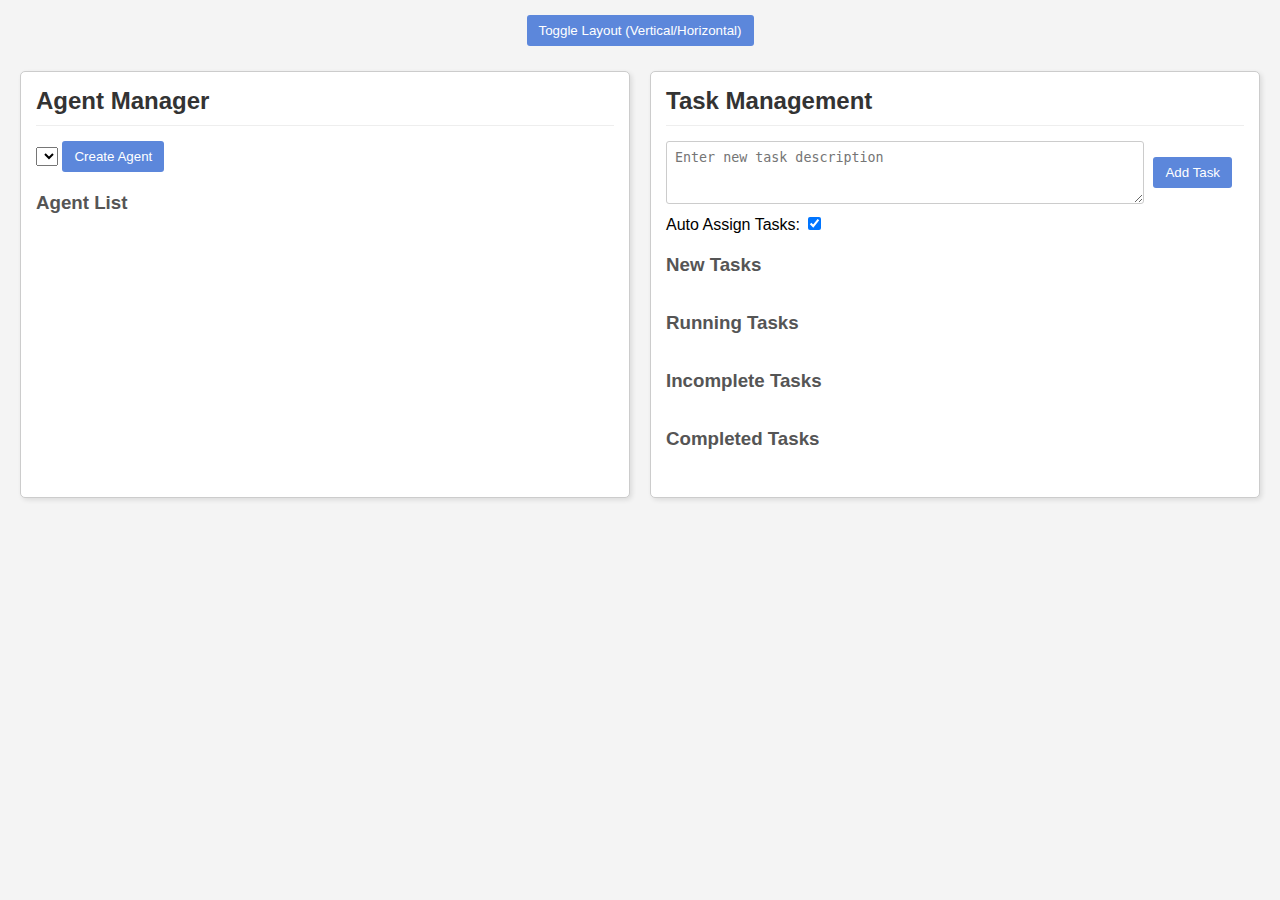
==== static/index.html @ c462cd66 "Add task state transition." ====
<!DOCTYPE html>
<html>
    <head>
        <title>Agent Manager</title>
        <link rel="stylesheet" href="/static/style.css">
    </head>
    <body>
        <div class="controls">
             <button id="toggleLayout">Toggle Layout (Vertical/Horizontal)</button>
        </div>
        <div id="mainContainer" class="layout-horizontal"> <!-- Default to horizontal -->
            <div class="panel">
                <h2>Agent Manager</h2>
<select id="config-select"></select>
<button id="createAgent">Create Agent</button>
            <h3>Agent List</h3>
            <ul id="agentList" class="agent-list"></ul>
        </div>
        <div class="panel">
            <h2>Task Management</h2>
            <textarea id="taskDesc" placeholder="Enter new task description" rows="3"></textarea>
            <button id="addTask">Add Task</button>
            <div class="mode-switch" style="margin-bottom: 10px; margin-top: 10px;">
                <label for="autoModeSwitch">Auto Assign Tasks:</label>
                <input type="checkbox" id="autoModeSwitch" checked>
            </div>
            <h3>New Tasks</h3>
            <ul id="newTasks" class="task-list"></ul>
            <h3>Running Tasks</h3>
            <ul id="runningTasks" class="task-list"></ul>
            <h3>Incomplete Tasks</h3>
            <ul id="incompleteTasks" class="task-list"></ul>
            <h3>Completed Tasks</h3>
            <ul id="completedTasks" class="task-list"></ul>
        </div>

        <div class="panel" id="progressPanel" style="display: none;">
            <h2>Task Progress/History</h2>
            <button id="closeProgressPanel" style="float: right;">Close</button>
            <h3 id="progressTaskId">Task ID: N/A</h3>
                <pre id="progressContent">Loading...</pre>
            </div>
        </div> <!-- Close mainContainer -->

        <script src="/static/script.js"></script>
    </body>
</html>
---- static/style.css ----
body {
    font-family: sans-serif;
    /* display: flex; Flex handled by mainContainer now */
    margin: 0; /* Add margin reset */
    padding: 10px; /* Add some padding */
    background-color: #f4f4f4; /* Light background */
}

.controls {
    margin-bottom: 10px;
    padding: 5px;
    text-align: center; /* Center the button */
}

#mainContainer {
    display: flex;
}

#mainContainer.layout-horizontal {
    flex-direction: row;
}

#mainContainer.layout-vertical {
    flex-direction: column;
}

/* Adjust panel styles for flex container */
.panel {
    border: 1px solid #ccc;
    padding: 15px; /* Slightly more padding */
    margin: 10px;
    min-width: 300px; /* Slightly wider panels */
    background-color: #fff; /* White background for panels */
    border-radius: 5px; /* Rounded corners */
    box-shadow: 2px 2px 5px rgba(0,0,0,0.1); /* Subtle shadow */
    flex: 1; /* Allow panels to grow */
}

.panel h2 {
    margin-top: 0;
    border-bottom: 1px solid #eee; /* Separator line */
    padding-bottom: 10px;
    margin-bottom: 15px;
    color: #333;
}
.panel h3 {
    margin-top: 20px;
    margin-bottom: 10px;
    color: #555;
}

.task-list, .agent-list {
    list-style: none;
    padding: 0;
    max-height: 400px; /* Limit height and add scroll */
    overflow-y: auto; /* Enable vertical scroll */
}

.task-list li, .agent-list li {
    margin-bottom: 8px; /* More spacing */
    padding: 8px 10px; /* Adjust padding */
    border: 1px solid #eee;
    border-radius: 3px; /* Slightly rounded list items */
    display: flex; /* Use flexbox for alignment */
    justify-content: space-between; /* Space out content and button */
    align-items: center; /* Center items vertically */
}

/* Status Styling */
/* Agent Statuses */
.status-created { background-color: #e0e0ff; border-left: 5px solid #2196F3; } /* Blue - Ready to start */
.status-starting { background-color: #ffffcc; border-left: 5px solid #FFC107; } /* Yellow - In progress */
.status-idle { background-color: #e0ffe0; border-left: 5px solid #4CAF50; } /* Green - Ready */
.status-busy { background-color: #ffe0e0; border-left: 5px solid #F44336; } /* Red - Working */
.status-stopping { background-color: #ffcc99; border-left: 5px solid #FF9800; } /* Orange - In progress */
.status-stopped { background-color: #d3d3d3; border-left: 5px solid #808080; } /* Grey - Inactive */
.status-error { background-color: #ffcccc; border-left: 5px solid #E91E63; } /* Pink/Red - Error */
.status-terminating { background-color: #ffcc99; border-left: 5px solid #FF9800; } /* Orange - In progress */
.status-unknown { background-color: #f0f0f0; border-left: 5px solid #aaaaaa; } /* Light Grey - Unknown */

/* Task Statuses (can reuse some agent styles or define separately) */
.status-new { background-color: #e0e0ff; border-left: 5px solid #2196F3; } /* Blue */
.status-running { background-color: #ffffcc; border-left: 5px solid #FFC107; } /* Yellow */
.status-completed { background-color: #d3d3d3; border-left: 5px solid #808080; } /* Grey */
.status-failed { background-color: #ffcccc; border-left: 5px solid #E91E63; } /* Pink/Red */

/* Input and Buttons */
input[type="text"] {
    padding: 8px;
    margin-right: 5px;
    border: 1px solid #ccc;
    border-radius: 3px;
    width: calc(100% - 100px); /* Adjust width considering button */
}

button {
    padding: 8px 12px;
    border: none;
    background-color: #5c87db; /* Button color */
    color: white;
    border-radius: 3px;
    cursor: pointer;
    transition: background-color 0.2s ease;
}

button:hover {
    background-color: #4a6fb1; /* Darker on hover */
}

/* Specific button adjustments */
#agentList button {
    padding: 4px 8px; /* Smaller button in list */
    background-color: #f44336; /* Red for terminate */
}
#agentList button:hover {
    background-color: #d32f2f;
}

#spawnAgent, #addTask {
    margin-bottom: 15px; /* Space below main buttons */
}

/* Progress Panel Specific Styles */
#progressPanel {
    /* Inherits general .panel styles */
    /* Add specific styles if needed */
}

#progressContent {
    background-color: #f8f8f8; /* Slightly different background */
    border: 1px solid #ddd;
    padding: 10px;
    margin-top: 10px;
    max-height: 500px; /* Adjust max height as needed */
    overflow-y: auto; /* Enable vertical scroll */
    white-space: pre-wrap; /* Allow wrapping */
    word-break: break-all; /* Break long words if necessary */
    font-family: monospace; /* Use monospace font for better alignment */
}

/* Ensure textarea fits well */
textarea#taskDesc {
    width: calc(100% - 100px); /* Match input width */
    padding: 8px;
    margin-right: 5px;
    border: 1px solid #ccc;
    border-radius: 3px;
    vertical-align: middle; /* Align with button */
    box-sizing: border-box; /* Include padding/border in width */
    resize: vertical; /* Allow vertical resize */
}
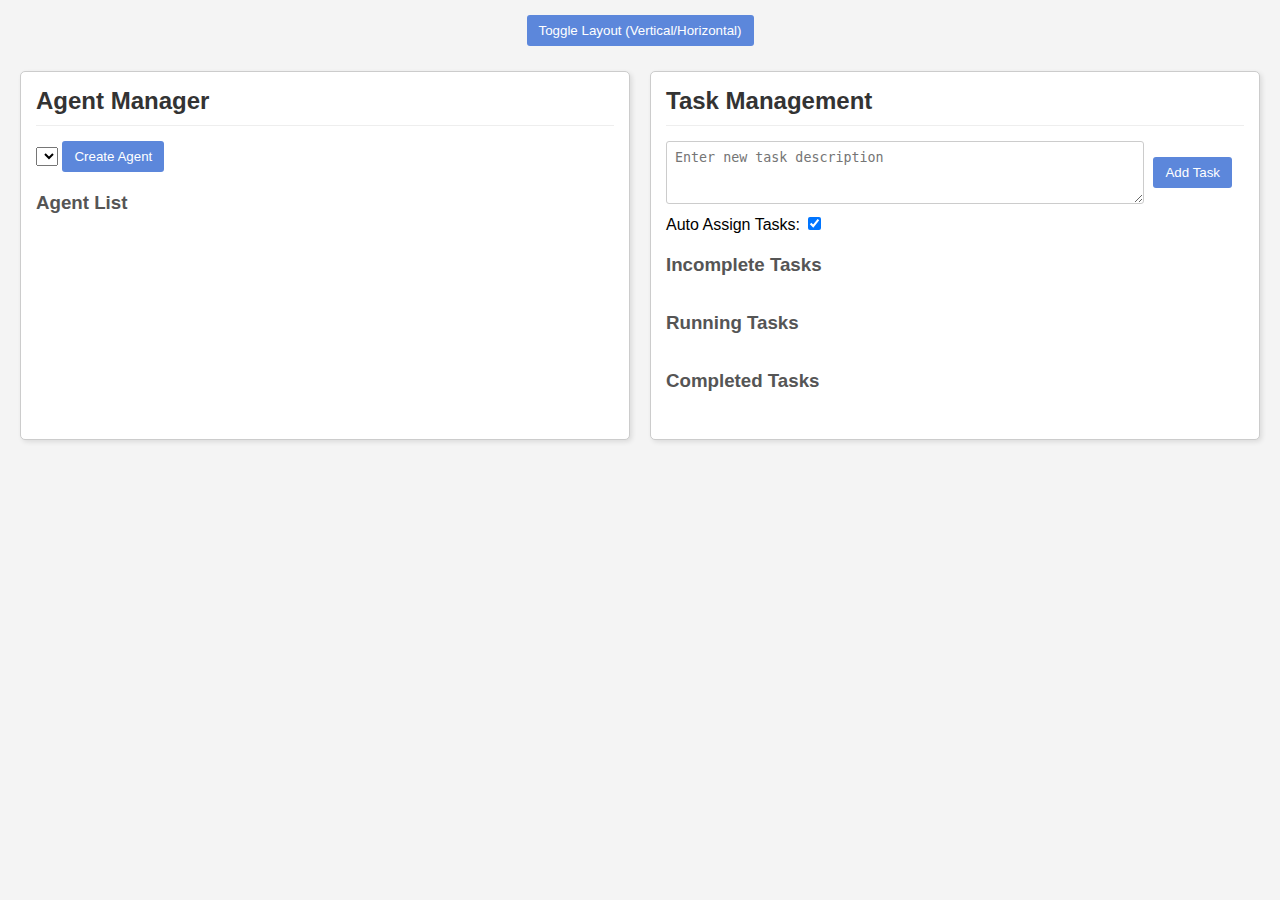
==== commit e7570a32: "Remove new state." ====
--- a/static/index.html
+++ b/static/index.html
@@ -24,12 +24,10 @@
                 <label for="autoModeSwitch">Auto Assign Tasks:</label>
                 <input type="checkbox" id="autoModeSwitch" checked>
             </div>
-            <h3>New Tasks</h3>
-            <ul id="newTasks" class="task-list"></ul>
+            <h3>Incomplete Tasks</h3>
+            <ul id="incompleteTasks" class="task-list"></ul>
             <h3>Running Tasks</h3>
             <ul id="runningTasks" class="task-list"></ul>
-            <h3>Incomplete Tasks</h3>
-            <ul id="incompleteTasks" class="task-list"></ul>
             <h3>Completed Tasks</h3>
             <ul id="completedTasks" class="task-list"></ul>
         </div>
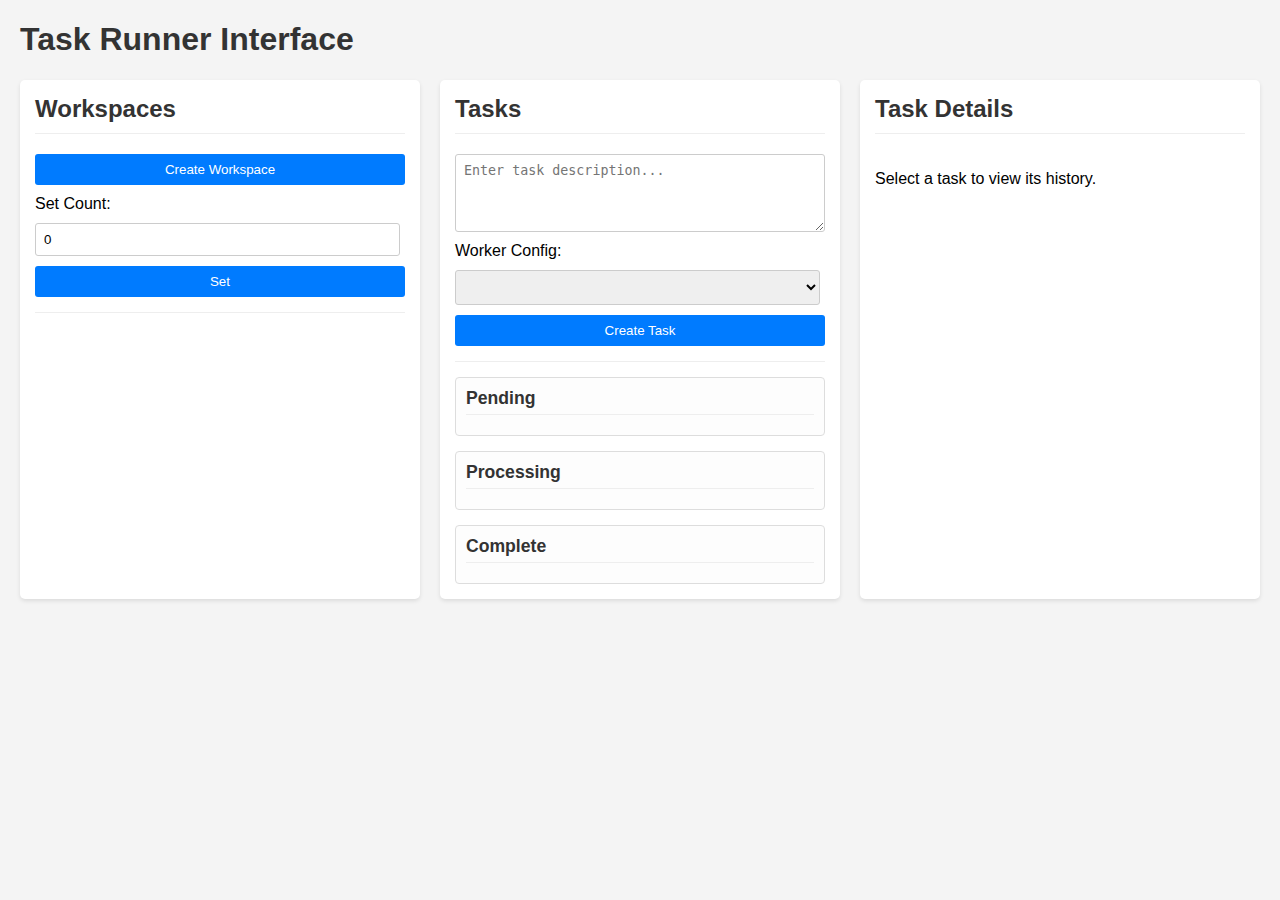
==== commit 0fe4af87: "Use stderr to display hint" ====
--- a/static/index.html
+++ b/static/index.html
@@ -1,45 +1,106 @@
 <!DOCTYPE html>
-<html>
-    <head>
-        <title>Agent Manager</title>
-        <link rel="stylesheet" href="/static/style.css">
-    </head>
-    <body>
-        <div class="controls">
-             <button id="toggleLayout">Toggle Layout (Vertical/Horizontal)</button>
-        </div>
-        <div id="mainContainer" class="layout-horizontal"> <!-- Default to horizontal -->
-            <div class="panel">
-                <h2>Agent Manager</h2>
-<select id="config-select"></select>
-<button id="createAgent">Create Agent</button>
-            <h3>Agent List</h3>
-            <ul id="agentList" class="agent-list"></ul>
-        </div>
-        <div class="panel">
-            <h2>Task Management</h2>
-            <textarea id="taskDesc" placeholder="Enter new task description" rows="3"></textarea>
-            <button id="addTask">Add Task</button>
-            <div class="mode-switch" style="margin-bottom: 10px; margin-top: 10px;">
-                <label for="autoModeSwitch">Auto Assign Tasks:</label>
-                <input type="checkbox" id="autoModeSwitch" checked>
+<html lang="en">
+<head>
+    <meta charset="UTF-8">
+    <meta name="viewport" content="width=device-width, initial-scale=1.0">
+    <title>Task Runner</title>
+    <link rel="stylesheet" href="/static/style.css">
+</head>
+<body>
+    <h1>Task Runner Interface</h1>
+
+    <div class="container">
+        <div id="workspace-panel" class="panel">
+            <h2>Workspaces</h2>
+            <div class="controls">
+                <button id="create-workspace-btn">Create Workspace</button>
+                <label for="workspace-count">Set Count:</label>
+                <input type="number" id="workspace-count" min="0" value="0">
+                <button id="set-workspace-count-btn">Set</button>
             </div>
-            <h3>Incomplete Tasks</h3>
-            <ul id="incompleteTasks" class="task-list"></ul>
-            <h3>Running Tasks</h3>
-            <ul id="runningTasks" class="task-list"></ul>
-            <h3>Completed Tasks</h3>
-            <ul id="completedTasks" class="task-list"></ul>
+            <ul id="workspace-list">
+                <!-- Workspace items will be populated here -->
+                <!-- Example:
+                <li>
+                    <span>ID: 0</span>
+                    <span>Path: /path/to/ws0</span>
+                    <span class="status">Status: Idle</span>
+                    <button class="delete-ws-btn" data-ws-id="0">Delete</button>
+                </li>
+                <li>
+                    <span>ID: 1</span>
+                    <span>Path: /path/to/ws1</span>
+                    <span class="status busy">Status: Busy (Task: abc-123)</span>
+                    <button class="delete-ws-btn" data-ws-id="1" disabled>Delete</button>
+                </li>
+                 -->
+            </ul>
         </div>
 
-        <div class="panel" id="progressPanel" style="display: none;">
-            <h2>Task Progress/History</h2>
-            <button id="closeProgressPanel" style="float: right;">Close</button>
-            <h3 id="progressTaskId">Task ID: N/A</h3>
-                <pre id="progressContent">Loading...</pre>
+        <div id="task-panel" class="panel">
+            <h2>Tasks</h2>
+            <div class="controls">
+                <textarea id="task-description" placeholder="Enter task description..."></textarea>
+                <label for="worker-config-select">Worker Config:</label>
+                <select id="worker-config-select">
+                    <!-- Worker config options will be populated here -->
+                </select>
+                <button id="create-task-btn">Create Task</button>
             </div>
-        </div> <!-- Close mainContainer -->
+            <div class="task-lists">
+                <div class="task-list-section">
+                    <h3>Pending</h3>
+                    <ul id="pending-tasks">
+                        <!-- Pending task items -->
+                        <!-- Example:
+                        <li data-task-id="uuid-1">
+                            <span>Desc: Do something...</span>
+                            <button class="start-task-btn">Start</button>
+                            <button class="delete-task-btn">Delete</button>
+                        </li>
+                         -->
+                    </ul>
+                </div>
+                <div class="task-list-section">
+                    <h3>Processing</h3>
+                    <ul id="processing-tasks">
+                        <!-- Processing task items -->
+                        <!-- Example:
+                        <li data-task-id="uuid-2">
+                            <span>Desc: Doing something else...</span>
+                            <button class="stop-task-btn">Stop</button>
+                        </li>
+                         -->
+                    </ul>
+                </div>
+                <div class="task-list-section">
+                    <h3>Complete</h3>
+                    <ul id="complete-tasks">
+                        <!-- Complete task items -->
+                        <!-- Example:
+                        <li data-task-id="uuid-3">
+                            <span>Desc: Did a thing.</span>
+                            <button class="delete-task-btn">Delete</button>
+                        </li>
+                         -->
+                    </ul>
+                </div>
+            </div>
+        </div>
 
-        <script src="/static/script.js"></script>
-    </body>
+        <div id="details-panel" class="panel">
+            <h2>Task Details</h2>
+            <div id="task-details-content">
+                <p>Select a task to view its history.</p>
+                <!-- History will be displayed here -->
+                <!-- Example:
+                <h3>History for Task: uuid-1</h3>
+                <pre>Task started...\nProcessing...\nComplete.</pre>
+                 -->
+            </div>
+        </div>
+    </div>
+
+    <script src="/static/script.js"></script>
+</body>
 </html>
--- a/static/style.css
+++ b/static/style.css
@@ -1,151 +1,183 @@
 body {
     font-family: sans-serif;
-    /* display: flex; Flex handled by mainContainer now */
-    margin: 0; /* Add margin reset */
-    padding: 10px; /* Add some padding */
-    background-color: #f4f4f4; /* Light background */
+    margin: 20px;
+    background-color: #f4f4f4;
 }
 
-.controls {
-    margin-bottom: 10px;
-    padding: 5px;
-    text-align: center; /* Center the button */
+h1, h2, h3 {
+    color: #333;
 }
 
-#mainContainer {
+.container {
     display: flex;
+    gap: 20px; /* Space between panels */
+    flex-wrap: wrap; /* Allow wrapping on smaller screens if needed */
 }
 
-#mainContainer.layout-horizontal {
-    flex-direction: row;
-}
-
-#mainContainer.layout-vertical {
-    flex-direction: column;
-}
-
-/* Adjust panel styles for flex container */
 .panel {
-    border: 1px solid #ccc;
-    padding: 15px; /* Slightly more padding */
-    margin: 10px;
-    min-width: 300px; /* Slightly wider panels */
-    background-color: #fff; /* White background for panels */
-    border-radius: 5px; /* Rounded corners */
-    box-shadow: 2px 2px 5px rgba(0,0,0,0.1); /* Subtle shadow */
-    flex: 1; /* Allow panels to grow */
+    flex: 1; /* Each panel tries to take equal space */
+    min-width: 300px; /* Minimum width before wrapping */
+    background-color: #fff;
+    padding: 15px;
+    border-radius: 5px;
+    box-shadow: 0 2px 4px rgba(0,0,0,0.1);
+    display: flex;
+    flex-direction: column; /* Stack elements vertically within panels */
 }
 
 .panel h2 {
     margin-top: 0;
-    border-bottom: 1px solid #eee; /* Separator line */
+    border-bottom: 1px solid #eee;
     padding-bottom: 10px;
-    margin-bottom: 15px;
-    color: #333;
-}
-.panel h3 {
-    margin-top: 20px;
-    margin-bottom: 10px;
-    color: #555;
 }
 
-.task-list, .agent-list {
-    list-style: none;
-    padding: 0;
-    max-height: 400px; /* Limit height and add scroll */
-    overflow-y: auto; /* Enable vertical scroll */
+.controls {
+    margin-bottom: 15px;
+    padding-bottom: 15px;
+    border-bottom: 1px solid #eee;
+    display: flex;
+    flex-direction: column; /* Stack controls vertically */
+    gap: 10px; /* Space between controls */
 }
 
-.task-list li, .agent-list li {
-    margin-bottom: 8px; /* More spacing */
-    padding: 8px 10px; /* Adjust padding */
-    border: 1px solid #eee;
-    border-radius: 3px; /* Slightly rounded list items */
-    display: flex; /* Use flexbox for alignment */
-    justify-content: space-between; /* Space out content and button */
-    align-items: center; /* Center items vertically */
+.controls label {
+    margin-right: 5px;
 }
 
-/* Status Styling */
-/* Agent Statuses */
-.status-created { background-color: #e0e0ff; border-left: 5px solid #2196F3; } /* Blue - Ready to start */
-.status-starting { background-color: #ffffcc; border-left: 5px solid #FFC107; } /* Yellow - In progress */
-.status-idle { background-color: #e0ffe0; border-left: 5px solid #4CAF50; } /* Green - Ready */
-.status-busy { background-color: #ffe0e0; border-left: 5px solid #F44336; } /* Red - Working */
-.status-stopping { background-color: #ffcc99; border-left: 5px solid #FF9800; } /* Orange - In progress */
-.status-stopped { background-color: #d3d3d3; border-left: 5px solid #808080; } /* Grey - Inactive */
-.status-error { background-color: #ffcccc; border-left: 5px solid #E91E63; } /* Pink/Red - Error */
-.status-terminating { background-color: #ffcc99; border-left: 5px solid #FF9800; } /* Orange - In progress */
-.status-unknown { background-color: #f0f0f0; border-left: 5px solid #aaaaaa; } /* Light Grey - Unknown */
-
-/* Task Statuses (can reuse some agent styles or define separately) */
-.status-new { background-color: #e0e0ff; border-left: 5px solid #2196F3; } /* Blue */
-.status-running { background-color: #ffffcc; border-left: 5px solid #FFC107; } /* Yellow */
-.status-completed { background-color: #d3d3d3; border-left: 5px solid #808080; } /* Grey */
-.status-failed { background-color: #ffcccc; border-left: 5px solid #E91E63; } /* Pink/Red */
-
-/* Input and Buttons */
-input[type="text"] {
+.controls input[type="number"],
+.controls textarea,
+.controls select {
     padding: 8px;
-    margin-right: 5px;
     border: 1px solid #ccc;
     border-radius: 3px;
-    width: calc(100% - 100px); /* Adjust width considering button */
+    margin-right: 5px; /* Space next to input/select */
 }
 
-button {
+.controls textarea {
+    width: 95%; /* Adjust width as needed */
+    min-height: 60px;
+    resize: vertical;
+}
+
+.controls button {
     padding: 8px 12px;
+    background-color: #007bff;
+    color: white;
     border: none;
-    background-color: #5c87db; /* Button color */
-    color: white;
     border-radius: 3px;
     cursor: pointer;
     transition: background-color 0.2s ease;
 }
 
-button:hover {
-    background-color: #4a6fb1; /* Darker on hover */
+.controls button:hover {
+    background-color: #0056b3;
 }
 
-/* Specific button adjustments */
-#agentList button {
-    padding: 4px 8px; /* Smaller button in list */
-    background-color: #f44336; /* Red for terminate */
-}
-#agentList button:hover {
-    background-color: #d32f2f;
+ul {
+    list-style: none;
+    padding: 0;
+    margin: 0;
+    flex-grow: 1; /* Allow lists to fill panel space */
+    overflow-y: auto; /* Add scroll if content overflows */
 }
 
-#spawnAgent, #addTask {
-    margin-bottom: 15px; /* Space below main buttons */
+li {
+    background-color: #f9f9f9;
+    border: 1px solid #eee;
+    padding: 10px;
+    margin-bottom: 8px;
+    border-radius: 3px;
+    display: flex;
+    justify-content: space-between;
+    align-items: center;
+    flex-wrap: wrap; /* Allow wrapping within list items */
+    gap: 5px;
 }
 
-/* Progress Panel Specific Styles */
-#progressPanel {
-    /* Inherits general .panel styles */
-    /* Add specific styles if needed */
+li span {
+    margin-right: 10px;
 }
 
-#progressContent {
-    background-color: #f8f8f8; /* Slightly different background */
-    border: 1px solid #ddd;
-    padding: 10px;
-    margin-top: 10px;
-    max-height: 500px; /* Adjust max height as needed */
-    overflow-y: auto; /* Enable vertical scroll */
-    white-space: pre-wrap; /* Allow wrapping */
-    word-break: break-all; /* Break long words if necessary */
-    font-family: monospace; /* Use monospace font for better alignment */
+li .status.busy {
+    color: orange;
+    font-weight: bold;
 }
 
-/* Ensure textarea fits well */
-textarea#taskDesc {
-    width: calc(100% - 100px); /* Match input width */
-    padding: 8px;
-    margin-right: 5px;
-    border: 1px solid #ccc;
+li button {
+    padding: 5px 8px;
+    font-size: 0.9em;
+    cursor: pointer;
     border-radius: 3px;
-    vertical-align: middle; /* Align with button */
-    box-sizing: border-box; /* Include padding/border in width */
-    resize: vertical; /* Allow vertical resize */
 }
+
+li .delete-ws-btn,
+li .delete-task-btn {
+    background-color: #dc3545;
+    color: white;
+    border: none;
+}
+li .delete-ws-btn:hover,
+li .delete-task-btn:hover {
+    background-color: #c82333;
+}
+li .delete-ws-btn:disabled {
+    background-color: #ccc;
+    cursor: not-allowed;
+}
+
+
+li .start-task-btn {
+    background-color: #28a745;
+    color: white;
+    border: none;
+}
+li .start-task-btn:hover {
+    background-color: #218838;
+}
+
+li .stop-task-btn {
+    background-color: #ffc107;
+    color: #333;
+    border: none;
+}
+li .stop-task-btn:hover {
+    background-color: #e0a800;
+}
+
+
+.task-lists {
+    display: flex;
+    flex-direction: column; /* Stack pending/processing/complete vertically */
+    gap: 15px;
+    flex-grow: 1;
+}
+
+.task-list-section {
+    border: 1px solid #ddd;
+    border-radius: 4px;
+    padding: 10px;
+    background-color: #fdfdfd;
+    display: flex;
+    flex-direction: column;
+}
+
+.task-list-section h3 {
+    margin-top: 0;
+    margin-bottom: 10px;
+    padding-bottom: 5px;
+    border-bottom: 1px solid #eee;
+    font-size: 1.1em;
+}
+
+#details-panel #task-details-content {
+    flex-grow: 1;
+    overflow-y: auto;
+}
+
+#details-panel pre {
+    background-color: #eee;
+    padding: 10px;
+    border-radius: 4px;
+    white-space: pre-wrap; /* Wrap long lines */
+    word-wrap: break-word;
+}
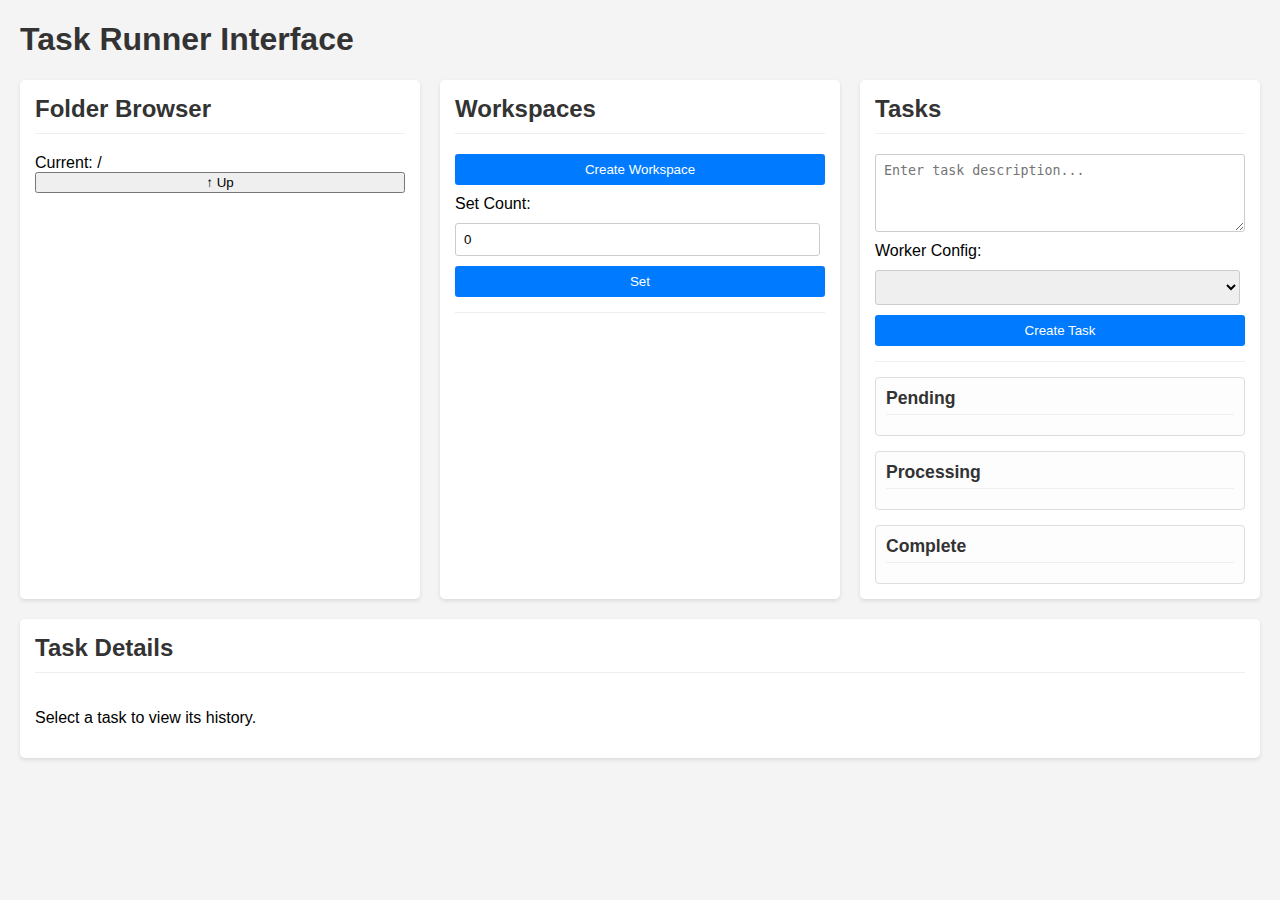
==== commit 99bd7a54: "Folder browser by CLINE+deepseek-v3-0324" ====
--- a/static/index.html
+++ b/static/index.html
@@ -10,6 +10,15 @@
     <h1>Task Runner Interface</h1>
 
     <div class="container">
+        <div id="folder-panel" class="panel">
+            <h2>Folder Browser</h2>
+            <div class="path-display">Current: <span id="current-path">/</span></div>
+            <button id="folder-up-btn">↑ Up</button>
+            <div id="folder-contents">
+                <!-- Dynamic content -->
+            </div>
+        </div>
+
         <div id="workspace-panel" class="panel">
             <h2>Workspaces</h2>
             <div class="controls">
@@ -20,20 +29,6 @@
             </div>
             <ul id="workspace-list">
                 <!-- Workspace items will be populated here -->
-                <!-- Example:
-                <li>
-                    <span>ID: 0</span>
-                    <span>Path: /path/to/ws0</span>
-                    <span class="status">Status: Idle</span>
-                    <button class="delete-ws-btn" data-ws-id="0">Delete</button>
-                </li>
-                <li>
-                    <span>ID: 1</span>
-                    <span>Path: /path/to/ws1</span>
-                    <span class="status busy">Status: Busy (Task: abc-123)</span>
-                    <button class="delete-ws-btn" data-ws-id="1" disabled>Delete</button>
-                </li>
-                 -->
             </ul>
         </div>
 
@@ -52,37 +47,18 @@
                     <h3>Pending</h3>
                     <ul id="pending-tasks">
                         <!-- Pending task items -->
-                        <!-- Example:
-                        <li data-task-id="uuid-1">
-                            <span>Desc: Do something...</span>
-                            <button class="start-task-btn">Start</button>
-                            <button class="delete-task-btn">Delete</button>
-                        </li>
-                         -->
                     </ul>
                 </div>
                 <div class="task-list-section">
                     <h3>Processing</h3>
                     <ul id="processing-tasks">
                         <!-- Processing task items -->
-                        <!-- Example:
-                        <li data-task-id="uuid-2">
-                            <span>Desc: Doing something else...</span>
-                            <button class="stop-task-btn">Stop</button>
-                        </li>
-                         -->
                     </ul>
                 </div>
                 <div class="task-list-section">
                     <h3>Complete</h3>
                     <ul id="complete-tasks">
                         <!-- Complete task items -->
-                        <!-- Example:
-                        <li data-task-id="uuid-3">
-                            <span>Desc: Did a thing.</span>
-                            <button class="delete-task-btn">Delete</button>
-                        </li>
-                         -->
                     </ul>
                 </div>
             </div>
@@ -93,10 +69,6 @@
             <div id="task-details-content">
                 <p>Select a task to view its history.</p>
                 <!-- History will be displayed here -->
-                <!-- Example:
-                <h3>History for Task: uuid-1</h3>
-                <pre>Task started...\nProcessing...\nComplete.</pre>
-                 -->
             </div>
         </div>
     </div>
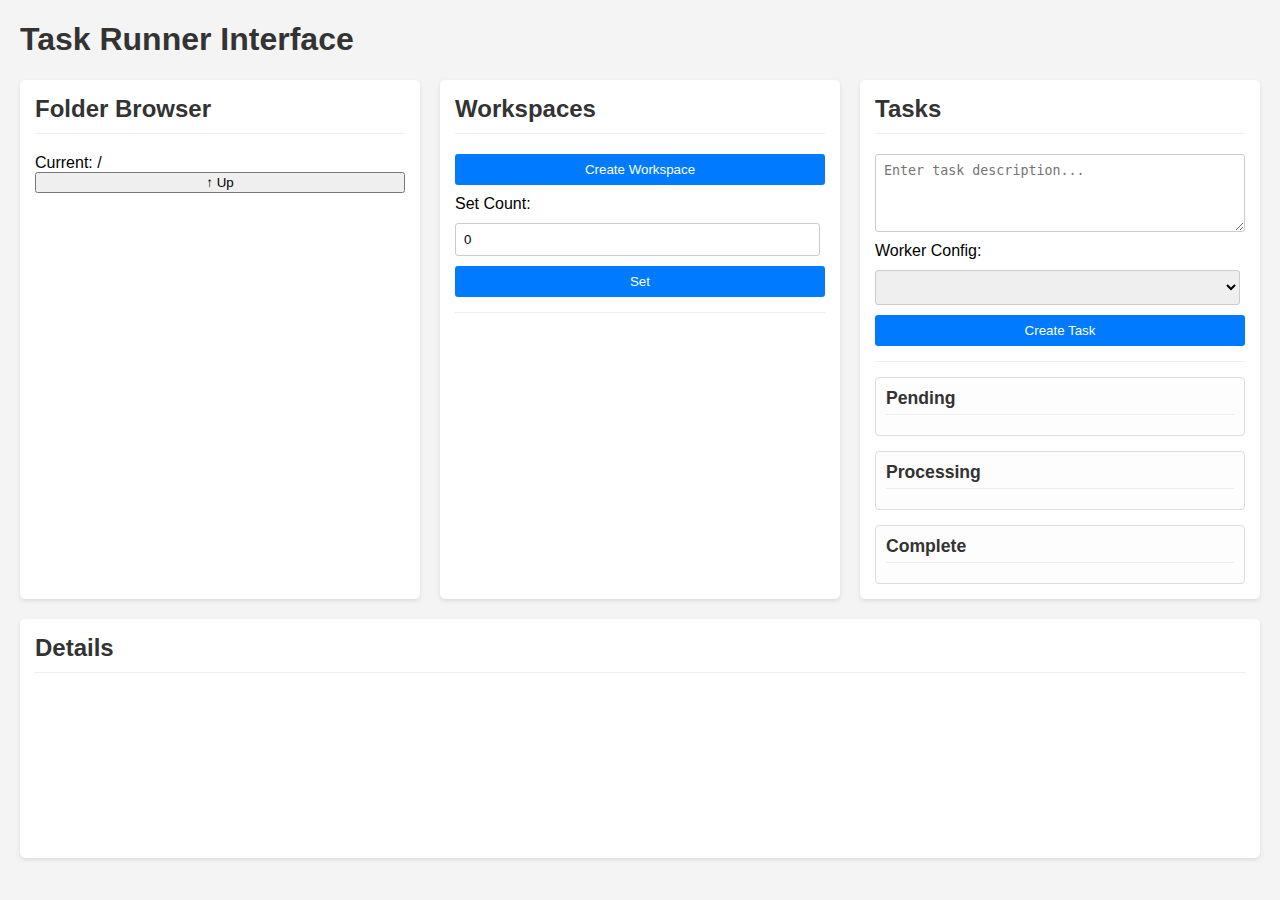
==== commit 84383041: "Code container using iframe." ====
--- a/static/index.html
+++ b/static/index.html
@@ -65,11 +65,8 @@
         </div>
 
         <div id="details-panel" class="panel">
-            <h2>Task Details</h2>
-            <div id="task-details-content">
-                <p>Select a task to view its history.</p>
-                <!-- History will be displayed here -->
-            </div>
+            <h2>Details</h2>
+            <iframe id="task-details-frame" style="width:100%; height:100%; border:none;"></iframe>
         </div>
     </div>
 
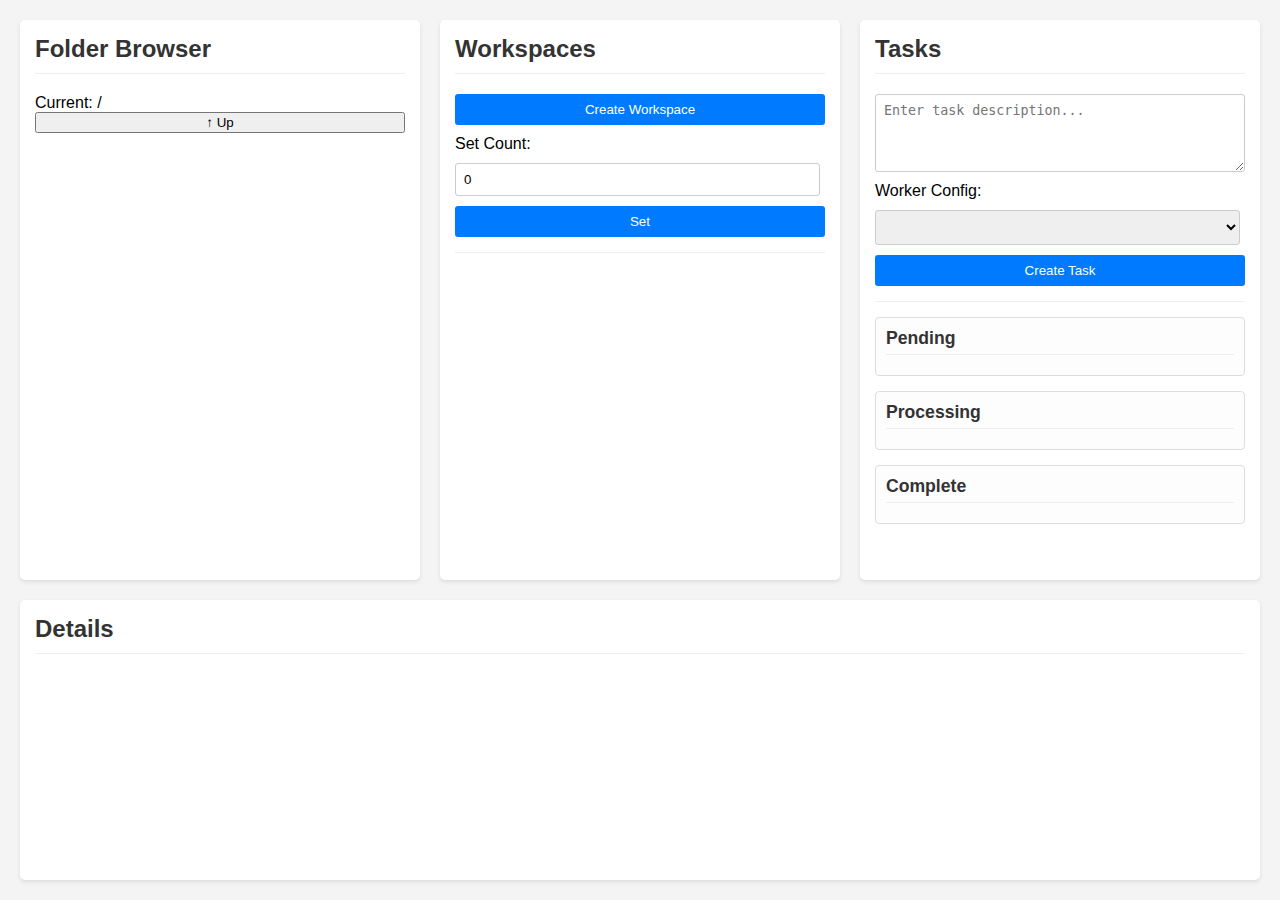
==== commit 33a04916: "Change page style" ====
--- a/static/index.html
+++ b/static/index.html
@@ -7,8 +7,6 @@
     <link rel="stylesheet" href="/static/style.css">
 </head>
 <body>
-    <h1>Task Runner Interface</h1>
-
     <div class="container">
         <div id="folder-panel" class="panel">
             <h2>Folder Browser</h2>
--- a/static/style.css
+++ b/static/style.css
@@ -1,7 +1,10 @@
 body {
     font-family: sans-serif;
-    margin: 20px;
+    margin: 0;
+    padding: 20px;
     background-color: #f4f4f4;
+    height: 100vh;
+    box-sizing: border-box;
 }
 
 h1, h2, h3 {
@@ -10,8 +13,9 @@
 
 .container {
     display: flex;
-    gap: 20px; /* Space between panels */
-    flex-wrap: wrap; /* Allow wrapping on smaller screens if needed */
+    gap: 20px;
+    flex-wrap: wrap;
+    height: calc(100vh - 40px);
 }
 
 .panel {
@@ -169,9 +173,11 @@
     font-size: 1.1em;
 }
 
-#details-panel #task-details-content {
+#task-details-frame {
+    width: 100%;
+    height: 100%;
+    border: none;
     flex-grow: 1;
-    overflow-y: auto;
 }
 
 #details-panel pre {
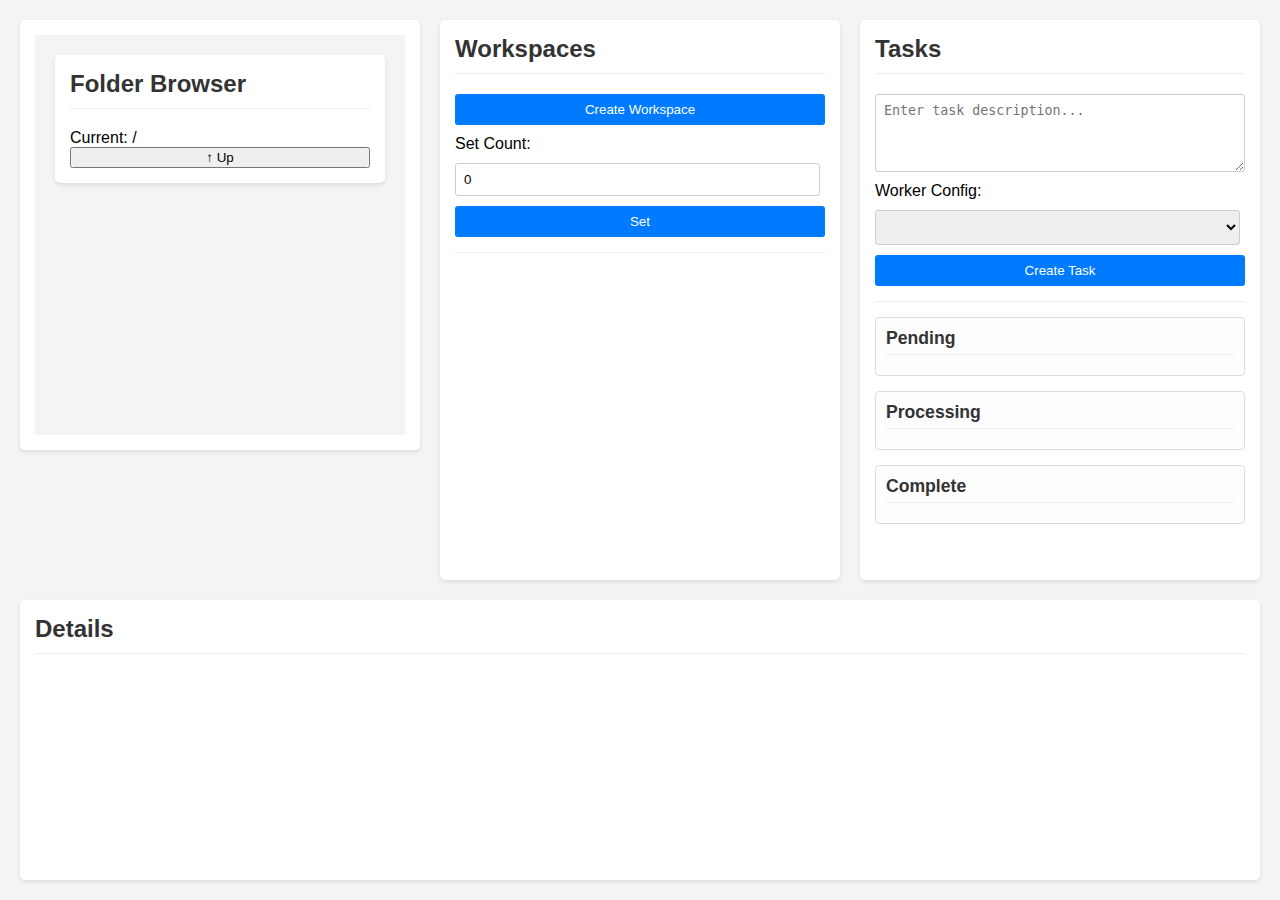
==== commit 7ad3436c: "Move folder browser to another page." ====
--- a/static/index.html
+++ b/static/index.html
@@ -8,14 +8,7 @@
 </head>
 <body>
     <div class="container">
-        <div id="folder-panel" class="panel">
-            <h2>Folder Browser</h2>
-            <div class="path-display">Current: <span id="current-path">/</span></div>
-            <button id="folder-up-btn">↑ Up</button>
-            <div id="folder-contents">
-                <!-- Dynamic content -->
-            </div>
-        </div>
+        <iframe id="folder-frame" src="/static/file.htm" class="panel" style="width: 100%; height: 400px; border: none;"></iframe>
 
         <div id="workspace-panel" class="panel">
             <h2>Workspaces</h2>
